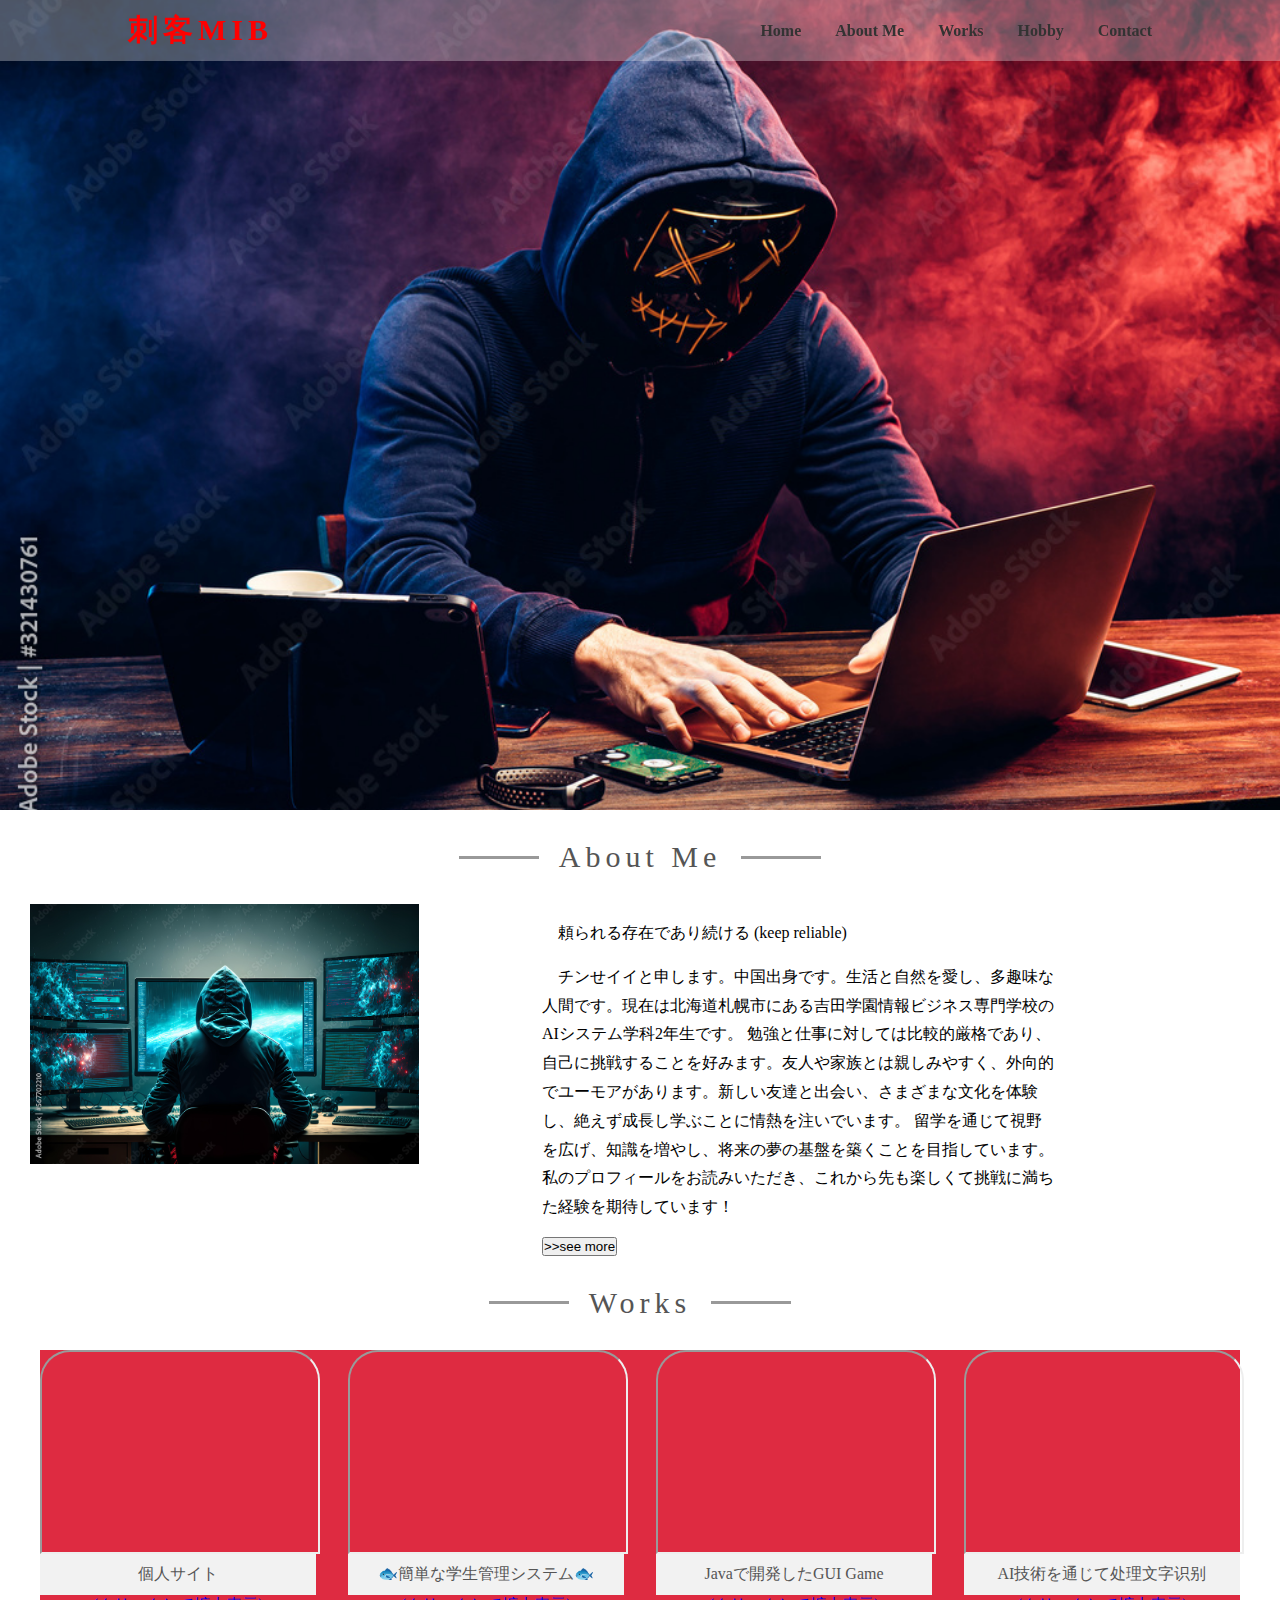
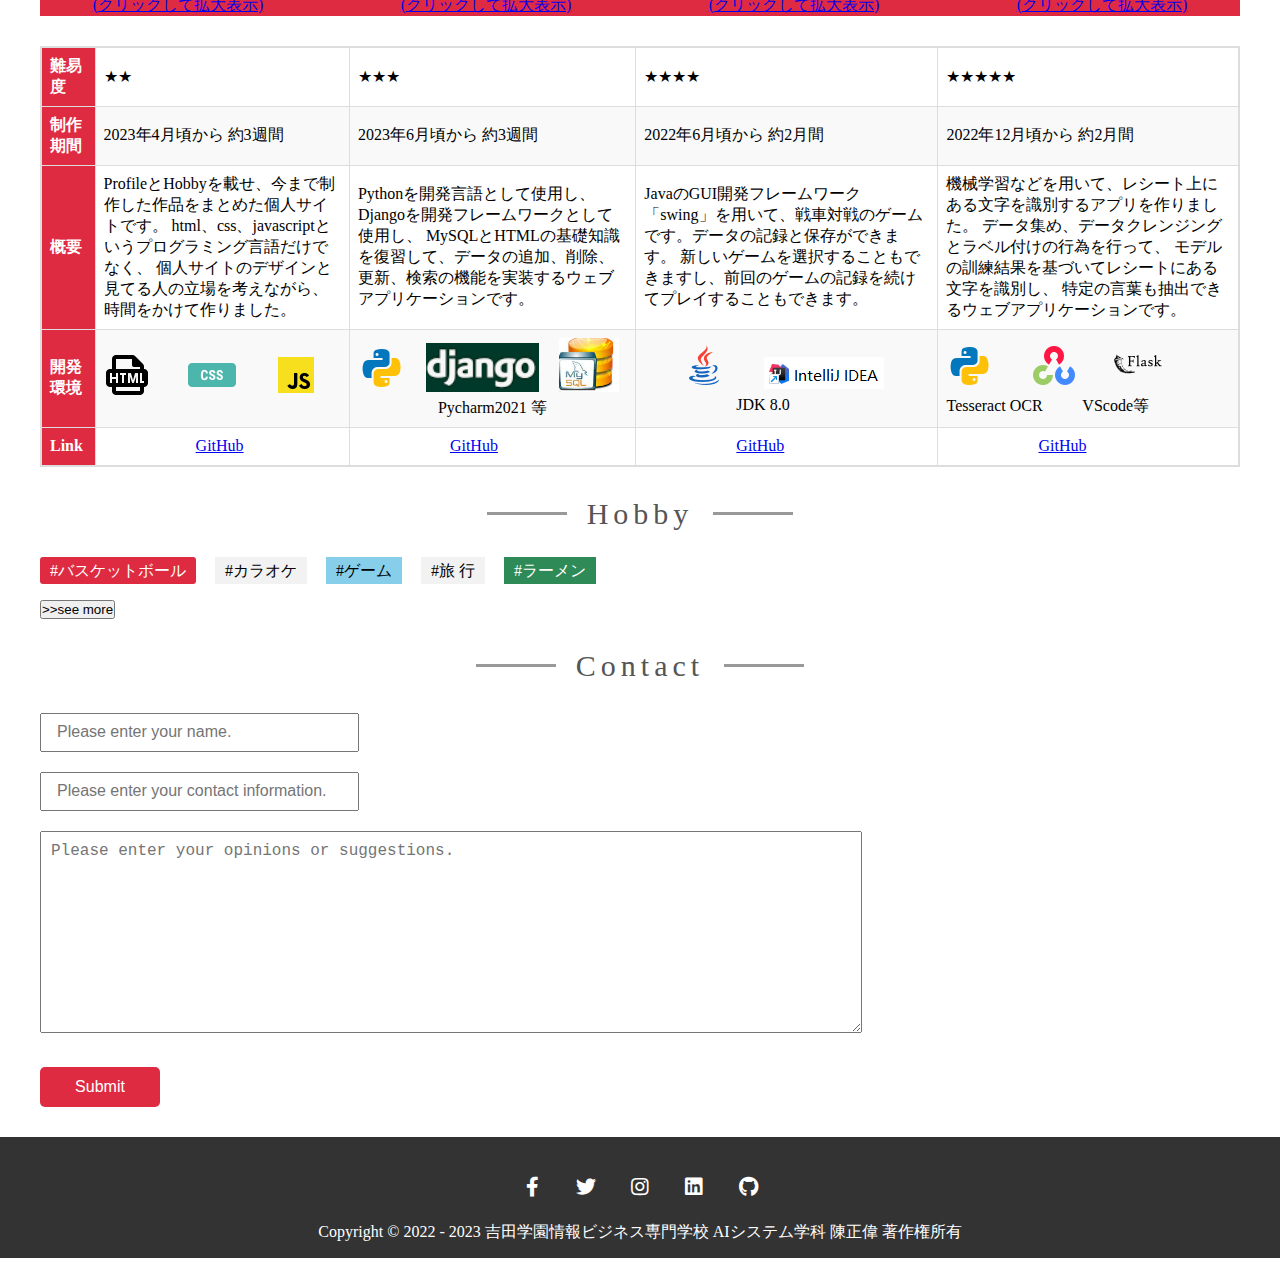
==== index.html @ 1d08d474 "想创建用户信息保存功能" ====
<!DOCTYPE html>
<html>

<head>
	<meta http-equiv="content-type" content="text/html" charset="utf-8" />
	<!-- <meta charset="utf-8" /> -->
	<title>チンせイイ個人サイト</title>
	<!-- font awesome cdn link  -->
	<link rel="stylesheet" href="https://cdnjs.cloudflare.com/ajax/libs/font-awesome/5.15.4/css/all.min.css">
	<link rel="stylesheet" href="css/style.css">
	<link rel="stylesheet" href="./bootstrap-3.4.1/fonts/">
	<script src="{% static 'plugins/bootstrap-3.4.1/js/bootstrap.min.js' %}"></script>
	<script src="https://code.jquery.com/jquery-3.6.0.min.js"></script>
	
	<style>
		/* 设置表格样式 */
		.shuoming {
			width: 100%;
			border-collapse: collapse;
			background-color: #f2f2f2;
			/* 设置表格背景颜色为浅灰色 */
			border: 2px solid #ddd;
			/* 设置表格边框样式 */
		}

		.shuoming th,
		.shuoming td {
			border: 1px solid #ddd;
			/* 设置单元格边框样式 */
			padding: 8px;
			text-align: left;
		}

		.shuoming th {
			background-color: #DE2B41;
			/* 设置表头背景颜色为绿色 */
			color: white;
			/* 设置表头文字颜色为白色 */
		}

		/* 如果需要为表格内的某些行添加不同的背景颜色，您可以通过以下方式实现 */
		.shuoming tr:nth-child(even) {
			background-color: #f9f9f9;
			/* 设置偶数行背景颜色为浅灰色 */
		}

		.shuoming tr:nth-child(odd) {
			background-color: white;
			/* 设置奇数行背景颜色为白色 */
		}


		/* 视频放大样式 */
		.video-enlarge {
			width: 600px;
			
			height: 450px;
			/* 调整为所需的放大高度 */
		}
		
	</style>

</head>



<body>

	<!-- 头部 -->
	<div class="header">
		<div class="logo">
			<h1>刺客MIB</h1>
		</div>
		<!-- 导航部分 -->
		<div class="nav">
			<a href="index.html">Home</a>
			<a href="#about">About Me</a>
			<a href="#work">Works</a>
			<a href="#like">Hobby</a>
			<a href="contact">Contact</a>
		</div>
	</div>
	<div class="banner">
		<img src="img/heike02.jpg" alt="">
	</div>
	<!-- 关于我   一般肯定是 有一张图片和一段话-->
	<!-- 标题 -->
	<div class="title">
		<div class="line"></div>
		<h3>About Me</h3>
		<div class="line"></div>
	</div>
	<div id="about">
		<div class="about-img">
			<a href="indexPre.html">
				<img src="img/heike05.jpg" alt="">
			</a>

		</div>
		<div class="about-text">

			<p>頼られる存在であり続ける (keep reliable)</p>

			<p>チンせイイと申します。中国出身です。生活と自然を愛し、多趣味な人間です。現在は北海道札幌市にある吉田学園情報ビジネス専門学校のAIシステム学科2年生です。

				勉強と仕事に対しては比較的厳格であり、自己に挑戦することを好みます。友人や家族とは親しみやすく、外向的でユーモアがあります。新しい友達と出会い、さまざまな文化を体験し、絶えず成長し学ぶことに情熱を注いでいます。
				
				留学を通じて視野を広げ、知識を増やし、将来の夢の基盤を築くことを目指しています。私のプロフィールをお読みいただき、これから先も楽しくて挑戦に満ちた経験を期待しています！
			</p>
			<a href="indexPre.html">
				<button > >>see more </button>
			</a>
		</div>
	</div>

	<!-- 我的作品   一般展示图片自己的作品和介绍-->
	<div class="title">
		<div class="line"></div>
		<h3>Works</h3>
		<div class="line"></div>
	</div>

	<div id="work">
		<ul>
			<li>
				<!-- <img src="img/zuopin07.jpg" alt=""> -->
				<iframe src="https://drive.google.com/file/d/1Jes9ri3o3M7MTe-nYRSQ0m8ZCY9Bo-SL/preview" width="100%" height="200" allow="autoplay"></iframe>
				<p>個人サイト</p>
				<a href="https://drive.google.com/file/d/1Jes9ri3o3M7MTe-nYRSQ0m8ZCY9Bo-SL/preview">
					<span>(クリックして拡大表示)</span>
				</a>

			</li>
			<li>
				<!-- <img src="img/zuopin05.jpg" alt=""> -->
				<iframe src="https://drive.google.com/file/d/11-rl1DRPvEutby7vexKLO9VJalQn4a7o/preview"width="100%" height="200" allow="autoplay"></iframe>
				<p>🐟簡単な学生管理システム🐟</p>
				<a href="https://drive.google.com/file/d/11-rl1DRPvEutby7vexKLO9VJalQn4a7o/preview">
					<span>(クリックして拡大表示)</span>
				</a>

			</li>
			<li>
				<!-- <img src="img/zuopin06.jpg" alt=""> -->
				<iframe src="https://drive.google.com/file/d/1Lo6llkr_VP6sMc1_J8HHgyztah8XBArP/preview"width="100%" height="200" allow="autoplay"></iframe>
				<p>Javaで開発したGUI Game</p>
				<a href="https://drive.google.com/file/d/1Lo6llkr_VP6sMc1_J8HHgyztah8XBArP/preview">
					<span>(クリックして拡大表示)</span>
				</a>
			</li>
			<li>
				
				<!-- <img src="img/zuopin08.jpg" alt=""> -->
				<iframe src="https://drive.google.com/file/d/1DoR5_5qiCImDtkIpQcLqRtpL9MR2WBtW/preview" width="100%" height="200" allow="autoplay"></iframe>
				<p>AI技術を通じて处理文字识别</p>
				<a href="https://drive.google.com/file/d/1DoR5_5qiCImDtkIpQcLqRtpL9MR2WBtW/preview">
					<span>(クリックして拡大表示)</span>
				</a>

			</li>

		</ul>
		<ul>

			<div>
				<table class="shuoming">
					<tr>
						<th>難易度</th>
						<td>★★</td>
						<td>★★★</td>
						<td>★★★★</td>
						<td>★★★★★</td>
					</tr>
					<tr>
						<th>制作期間</th>
						<td>2023年4月頃から 約3週間</td>
						<td>2023年6月頃から 約3週間</td>
						<td>2022年6月頃から 約2月間</td>
						<td>2022年12月頃から 約2月間</td>
					</tr>
					<tr>
						<th>概要</th>
						<td>
							ProfileとHobbyを載せ、今まで制作した作品をまとめた個人サイトです。 html、css、javascriptというプログラミング言語だけでなく、
							 個人サイトのデザインと見てる人の立場を考えながら、時間をかけて作りました。
						</td>
						<td>
							Pythonを開発言語として使用し、Djangoを開発フレームワークとして使用し、
							MySQLとHTMLの基礎知識を復習して、データの追加、削除、更新、検索の機能を実装するウェブアプリケーションです。
						</td>
						<td>
							
							JavaのGUI開発フレームワーク「swing」を用いて、戦車対戦のゲームです。データの記録と保存ができます。
							新しいゲームを選択することもできますし、前回のゲームの記録を続けてプレイすることもできます。
							
		
						</td>
						<td>
							機械学習などを用いて、レシート上にある文字を識別するアプリを作りました。 
							データ集め、データクレンジングとラベル付けの行為を行って、
							モデルの訓練結果を基づいてレシートにある文字を識別し、 特定の言葉も抽出できるウェブアプリケーションです。
						</td>
					</tr>
					<tr>
						<th>開発環境</th>
						<td>
							<img src="./img/html-icon.png" alt="opencv" />&#12288;&#12288;
						
							<img src="./img/css-icon.png" alt="opencv" />&#12288;&#12288;
							<img src="./img/js-icon.png" alt="opencv" />&#12288;
						</td>

						<td>
							<img src="./img/python.png" alt="python" />&#12288;
							<img src="./img/Django.png" alt="Django" />&#12288;
							<img src="./img/mysql.png" alt="mysql" />&#12288;
							<br>
							&#12288;&#12288;&#12288;&#12288;&#12288;Pycharm2021 等
						</td>
						<td>
							&#12288;&#12288;
							<img src="./img/java-icon.png" alt="Java" />&#12288;&#12288;
							<img src="./img/idea.png" alt="Java" />&#12288;
							<br>
							&#12288;&#12288; &#12288;&#12288; &#12288; JDK 8.0

						</td>

						<td>
							<img src="./img/python.png" alt="python" />&#12288;&#12288;
							<img src="./img/opencv.png" alt="opencv" />&#12288;&#12288;
							<img src="./img/flask.png" alt="flask" /><br>
							Tesseract OCR &#12288;&#12288; VScode等

						</td>


					</tr>

					<tr>
						<th>Link</th>
						<td>
							&#12288;&#12288; &#12288;&#12288; &#12288;
							<a class="resume-github-link"
								href="https://github.com/zwchin08/Mysite"
								target="_blank">GitHub</a>
						</td>
						<td>
							&#12288;&#12288; &#12288;&#12288; &#12288;
							<a class="resume-github-link"
								href="https://github.com/zwchin08/StudentManagement"
								target="_blank">GitHub</a>
						</td>
						<td>
							&#12288;&#12288; &#12288;&#12288; &#12288;
							<a class="resume-github-link" href="https://github.com/zwchin08/TankBattleGame"
								target="_blank">GitHub</a>
						</td>
						<td>
							&#12288;&#12288; &#12288;&#12288; &#12288;
							<a class="resume-github-link"
								href="https://github.com/zwchin08/TextRecognition"
								target="_blank">GitHub</a>
						</td>


					</tr>
				</table>
			</div>

		</ul>
	</div>
	<!-- 个人爱好   一般展示图片-->
	<div class="title">
		<div class="line"></div>
		<h3>Hobby</h3>
		<div class="line"></div>
	</div>
	<div id="like">

		<div>
			<span>#バスケットボール</span>
			<span>#カラオケ</span>
			<span>#ゲーム</span>
			<span>#旅 行</span>
			<span>#ラーメン</span>
		</div>
		<br>
		<div>
			<a href="like1.html">
				<button> >>see more </button>
			</a>
		</div>

	</div>
	<!-- 联系我  -->
	<div class="title" id="contact">
		<div class="line"></div>
		<h3>Contact</h3>
		<div class="line"></div>
	</div>
	<!-- <div class="contact">
		<form action="">
			<input type="text" placeholder="Please enter your name.">
			<input type="text" placeholder="Please enter your contact information.">
			<textarea name="" id="" cols="80" rows="10"
				placeholder="Please enter your opinions or suggestions."></textarea>
			<button>Submit</button>

		</form>
	</div> -->
	<div class="contact">
        <form id="contact-form">
            <input type="text" id="name" placeholder="Please enter your name.">
            <input type="text" id="contactInfo" placeholder="Please enter your contact information.">
            <textarea id="opinions" cols="80" rows="10" placeholder="Please enter your opinions or suggestions."></textarea>
            <button type="submit">Submit</button>
        </form>
    </div>

	<div class="footer">
		
		<div class="share">
			<a href="https://www.facebook.com/profile.php?id=100071946044718" class="fab fa-facebook-f"></a>
			<a href="https://twitter.com/5zy7NLujd7Fn9L0" class="fab fa-twitter"></a>
			<a href="https://www.instagram.com/zhengwei.chen/" class="fab fa-instagram"></a>
			<a href="https://www.linkedin.com/in/zw-%E3%83%81%E3%83%B3-874b57286/" class="fab fa-linkedin"></a>
			<a href="https://github.com/zwchin08" class="fab fa-github"></a>
		</div>

		<p>Copyright © 2022 - 2023 吉田学園情報ビジネス専門学校 AIシステム学科 陳正偉 著作権所有</p>
	</div>

	<!-- 下面部分是自己想把用户输入的信息保存到数据库的 -->

	<script>
        $(document).ready(function () {
            $("#contact-form").submit(function (event) {
                event.preventDefault();
                var name = $("#name").val();
                var contactInfo = $("#contactInfo").val();
                var opinions = $("#opinions").val();

                // Send data to the backend
                $.ajax({
                    type: "POST",
                    url: "/submit_feedback", // Replace with your backend URL
                    data: {
                        name: name,
                        contactInfo: contactInfo,
                        opinions: opinions
                    },
                    success: function (response) {
                        alert("Data saved successfully!");
                    },
                    error: function (xhr, status, error) {
                        alert("Error saving data: " + error);
                    }
                });
            });
        });
    </script>

</body>

</html>
---- css/style.css ----
*{
	margin: 0;
	padding: 0;
}
/* 使用弹性布局方便一些；上下居中；两端对齐  flex阮一峰*/
/* position: fixed;
	top: 0;
	left: 0;
	这三项是让主页的log和后边的导航栏在图片背景上显示出来而不是直接在上边显示
	 */
.header{
	position: fixed;
	top: 0;
	left: 0;
	display: flex;
	align-items: center;
	justify-content: space-between;
	width: 80%;
	padding: 10px 10%;
	/* 255是白色；最后的0.3是调整透明度的 */
	background-color: rgb(255,255,255,0.3);
}
.logo h1{
	color:red;
	letter-spacing: 5px;
	font-size: 30px;
}
/* 去掉默认属性下划线 */
.nav a{
	/* 颜色使用默认色因为是链接 */
	text-decoration: none; 
	color: #333;
	font-size: 16px;
	font-weight: bolder;
	margin-left: 30px;

}
.banner{
	width: 100%;
	/* 下面是显示整个图片的百分比 */
	height:90vh;
	
}
.banner img{
	width: 100%;
	height: 100%;
	/* 下面的属性是将图片自动裁剪 */
	object-fit: cover;
}
.title{
	display: flex;
	align-items: center;
	justify-content: center;
	margin-top: 30px;
}
.title h3{
	text-align:center;
	font-size: 30px;
	color: #555;
	letter-spacing: 5px;
	/* margin: 0 20px 0 20px; */
	margin: 0 20px;
	font-weight: normal;
}
.title .line{
	width: 80px;
	height: 3px;
	background: #999;
}
#about{
	/* 	display: flex;
	justify-content: space-between;表示的是在下一级的div显示是弹性的；然后两端对齐 */
	display: flex;
	justify-content: space-between;
	width: 80%;	
	margin: 30px;
}
.about-img{
	width: 38%;
	/* height:250px; */
	
}
.about-img img{
	width: 100%;
	/* 继承父级的高度 */
	height: 100;
	object-fit: cover;
}
.about-text{
	width: 50%;
}
.about-text p{
	/* line-height: 1.8;
	text-indent: 2em;行间距和首行缩进 */
	line-height: 1.8;
	text-indent: 1em;
	margin: 15px 0;
}
#work ul{
	display: flex;
	justify-content: space-between;
	width: 1200px;
	margin: 30px auto;
	background: #DE2B41;
}
#work ul li{
	list-style: none;
	width: 23%;
}
#work ul li img{
	display: block;
	width: 100%;
	height: 200px;
	/* border-radius: 30px;显示的东西有三十度的弧形 */
	border-radius: 30px 30px 0 0;
	object-fit: cover;
}

#work ul li iframe{
	display: block;
	width: 100%;
	height: 200px;
	/* border-radius: 30px;显示的东西有三十度的弧形 */
	border-radius: 30px 30px 0 0;
	object-fit: cover;
}

#work ul li p{
	padding: 10px;
	text-align: center;
	font-size: bold;
	color: #555;
	background: #f2f2f2;
}
#work ul li span{
	display: flex;
	justify-content: center;
	
}

#like{
	width: 1200px;
	margin: 30px auto;
}
#like span{
	background: #f2f2f2;
	padding: 5px 10px;  
	margin-right: 15px;
}
#like span:first-child{
	background: #DE2B41;
	border-radius: 3px;
}
#like span:first-child{
	background: #DE2B41;
	color: #FFF;
}
#like span:nth-child(3){
	background: skyblue;

}
#like span:last-child{
	background: seagreen;
	color: #FFF;
}
.contact{
	width: 1200px;
	margin: 30px auto;
}
.contact input{
	display: block;
	width: 300px;
	height: 35px;
	padding-left: 15px;
	margin-bottom: 20px;
	font-size: 16px;
}
.contact textarea{
outline: none;
padding: 10px;
width: 800px;
font-size: 16px;
}
.contact button{
	cursor: pointer;
	display: block;
	width: 120px;
	height: 40px;
	margin-top:30px;
	background: #DE2B41;
	border: none;
	color: #FFF;
	border-radius:5px;
	font-size: 16px;
}
.footer{
	text-align: center;
	color: #FFF;
	background: #333;
	padding: 15px 0;
}
.footer  .share{
  margin:10px 0;
}

.footer .share a{
  text-decoration: none; 
  height: 50px;
  width: 50px;
  line-height: 50px;
  font-size: 20px;
  border-radius: 50%;
  color:var(--black);
  background: var(--light-bg);
  color: #FFF;
}
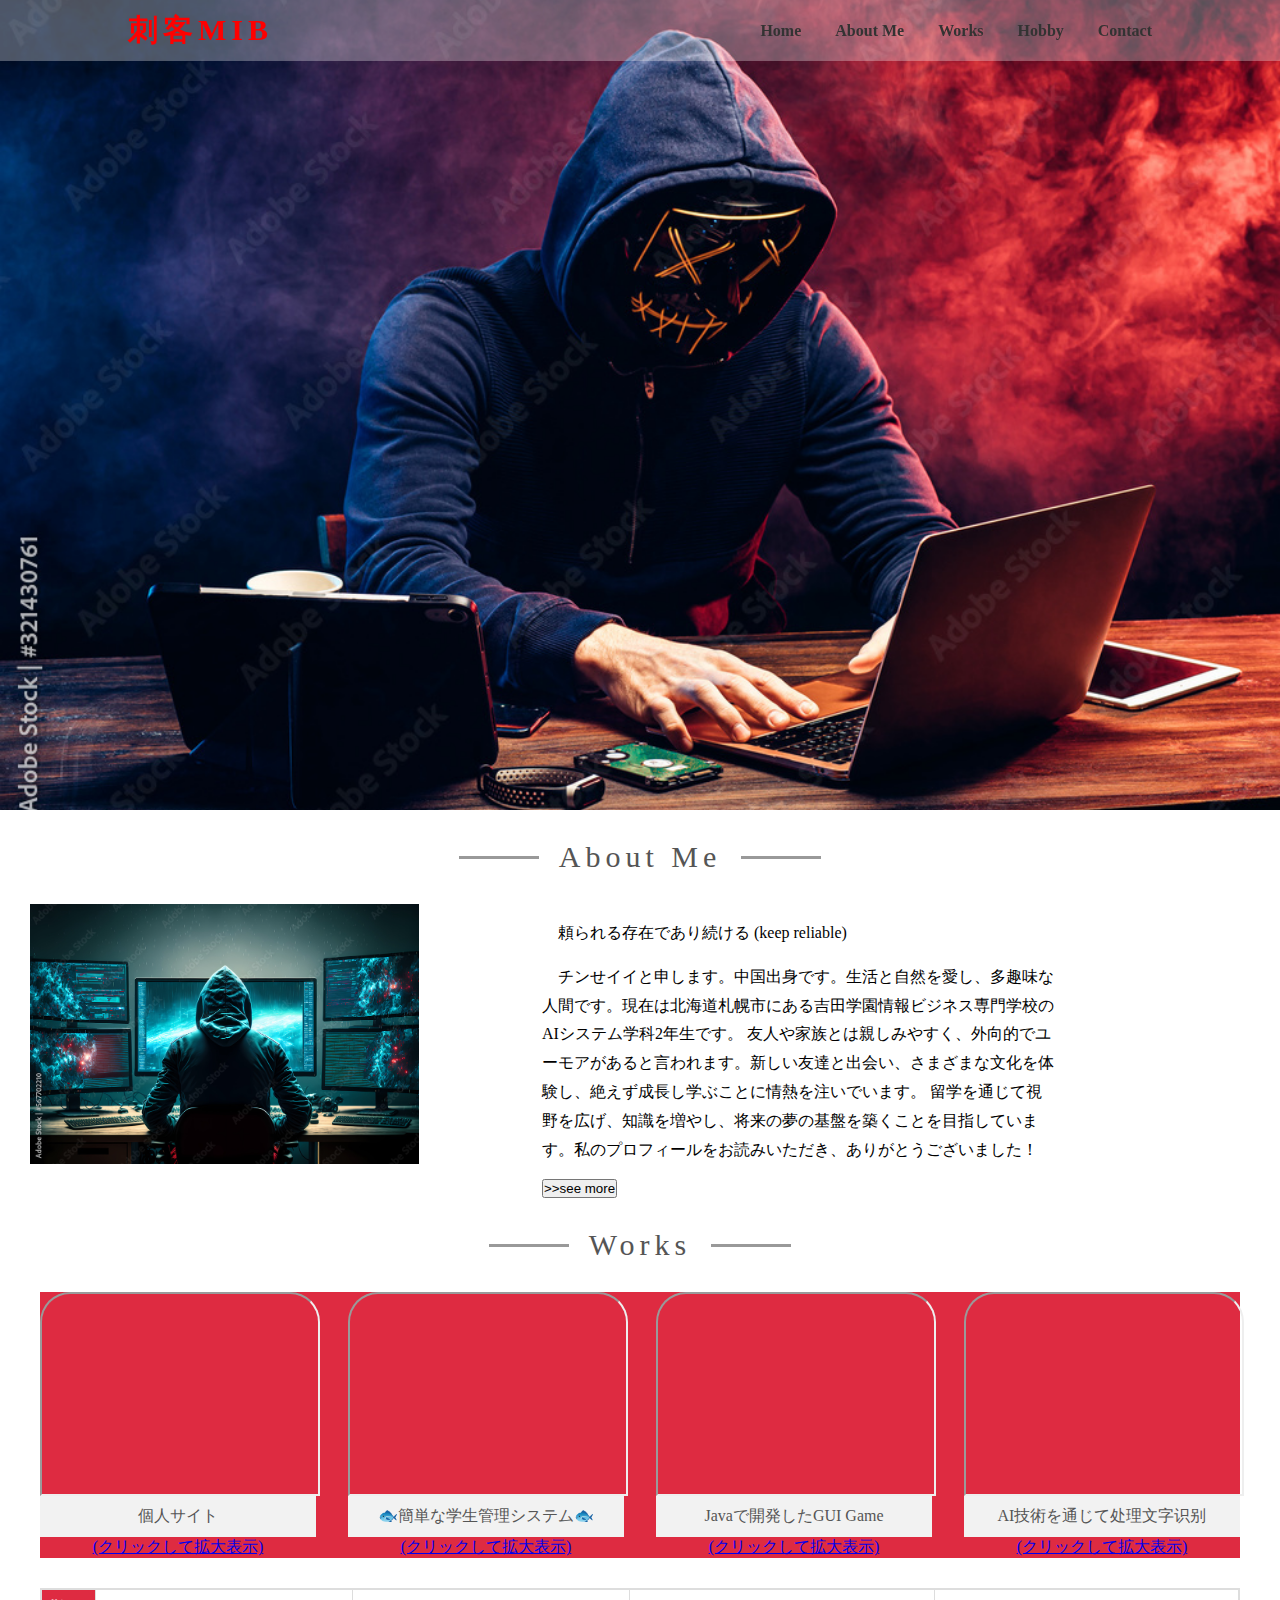
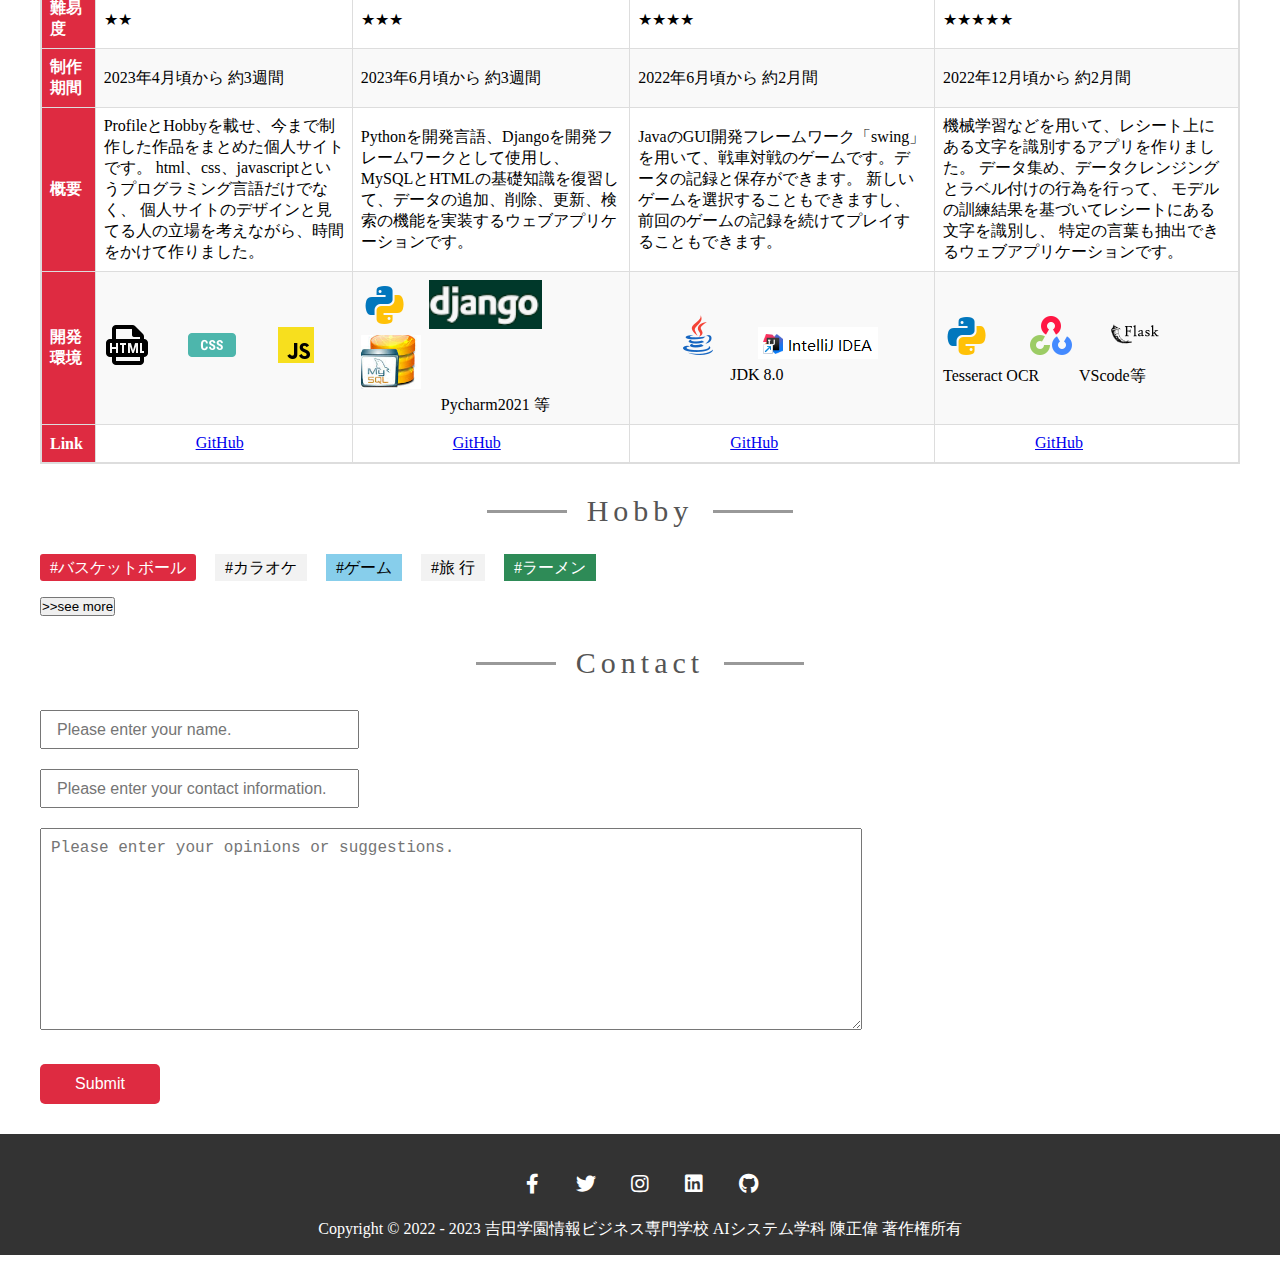
==== commit 37eef67c: "1" ====
--- a/index.html
+++ b/index.html
@@ -103,9 +103,9 @@
 
 			<p>チンせイイと申します。中国出身です。生活と自然を愛し、多趣味な人間です。現在は北海道札幌市にある吉田学園情報ビジネス専門学校のAIシステム学科2年生です。
 
-				勉強と仕事に対しては比較的厳格であり、自己に挑戦することを好みます。友人や家族とは親しみやすく、外向的でユーモアがあります。新しい友達と出会い、さまざまな文化を体験し、絶えず成長し学ぶことに情熱を注いでいます。
+				友人や家族とは親しみやすく、外向的でユーモアがあると言われます。新しい友達と出会い、さまざまな文化を体験し、絶えず成長し学ぶことに情熱を注いでいます。
 				
-				留学を通じて視野を広げ、知識を増やし、将来の夢の基盤を築くことを目指しています。私のプロフィールをお読みいただき、これから先も楽しくて挑戦に満ちた経験を期待しています！
+				留学を通じて視野を広げ、知識を増やし、将来の夢の基盤を築くことを目指しています。私のプロフィールをお読みいただき、ありがとうございました！
 			</p>
 			<a href="indexPre.html">
 				<button > >>see more </button>
@@ -185,7 +185,7 @@
 							 個人サイトのデザインと見てる人の立場を考えながら、時間をかけて作りました。
 						</td>
 						<td>
-							Pythonを開発言語として使用し、Djangoを開発フレームワークとして使用し、
+							Pythonを開発言語、Djangoを開発フレームワークとして使用し、
 							MySQLとHTMLの基礎知識を復習して、データの追加、削除、更新、検索の機能を実装するウェブアプリケーションです。
 						</td>
 						<td>
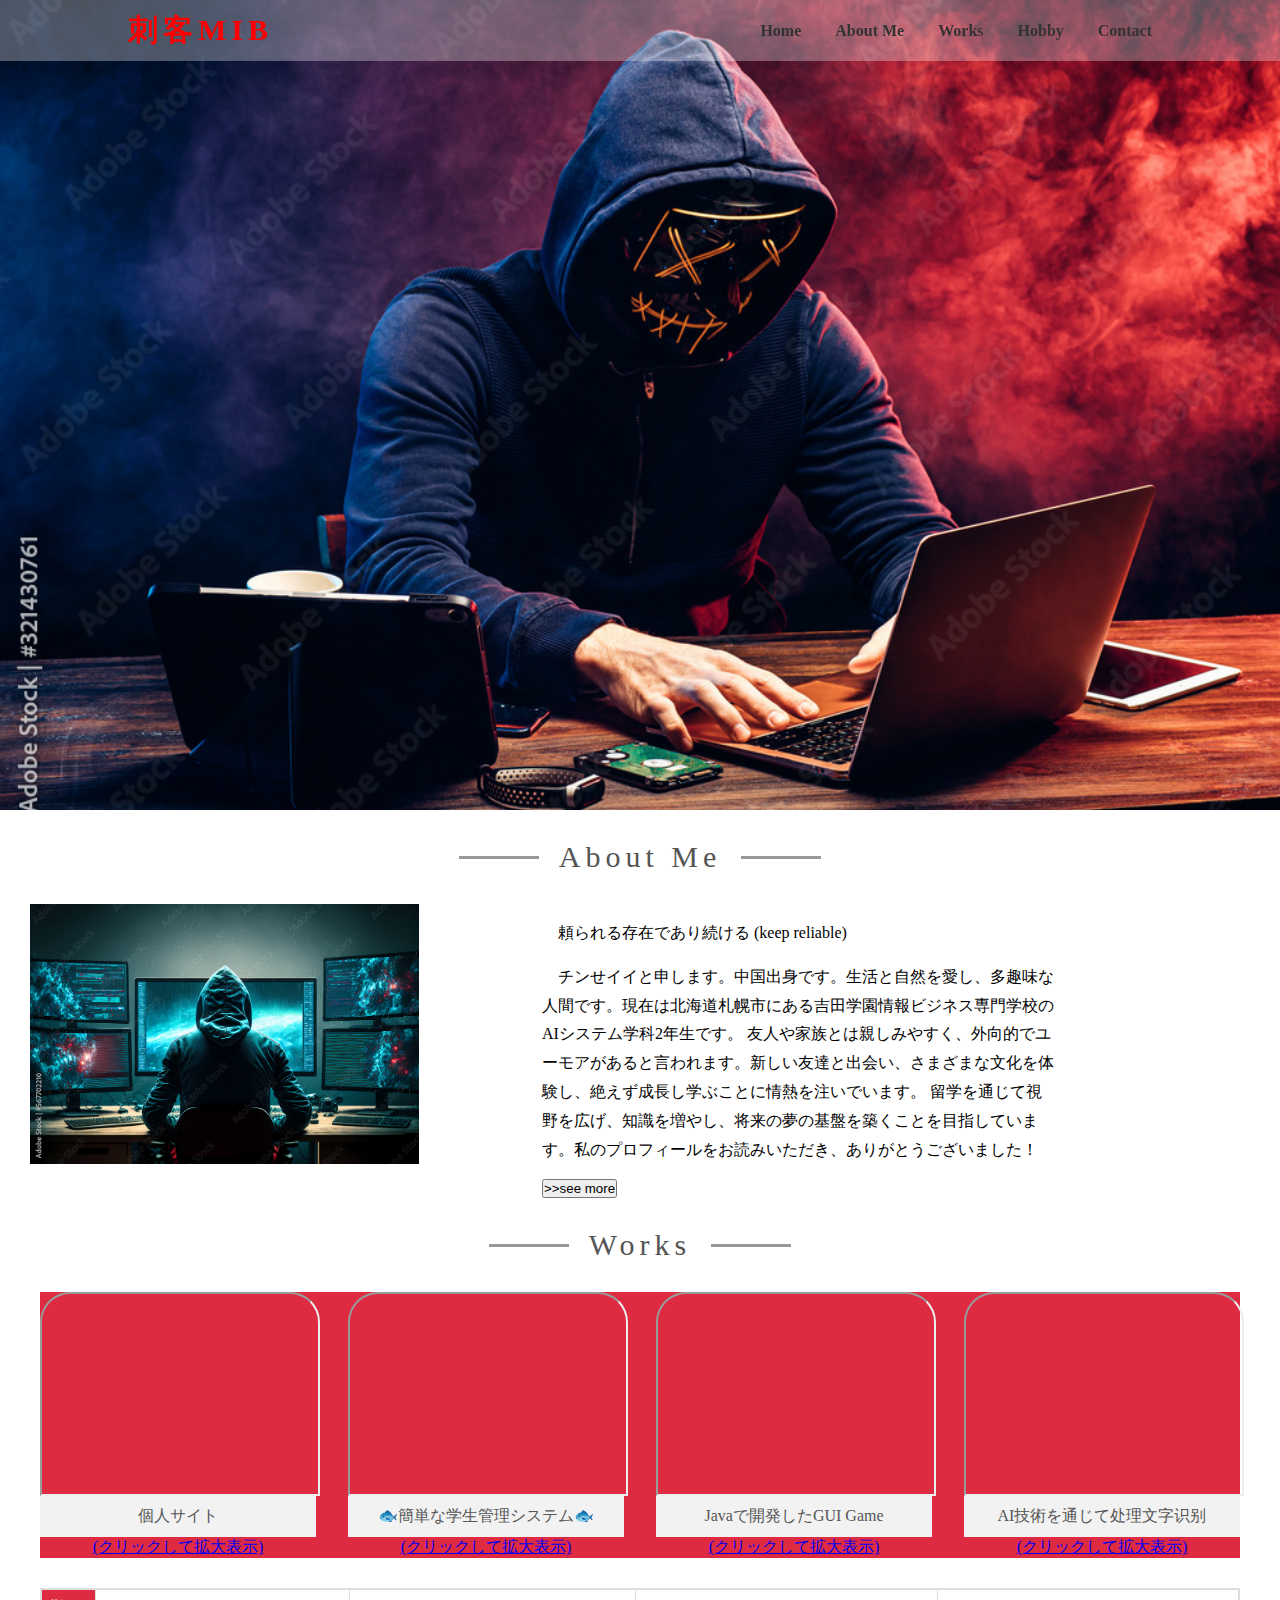
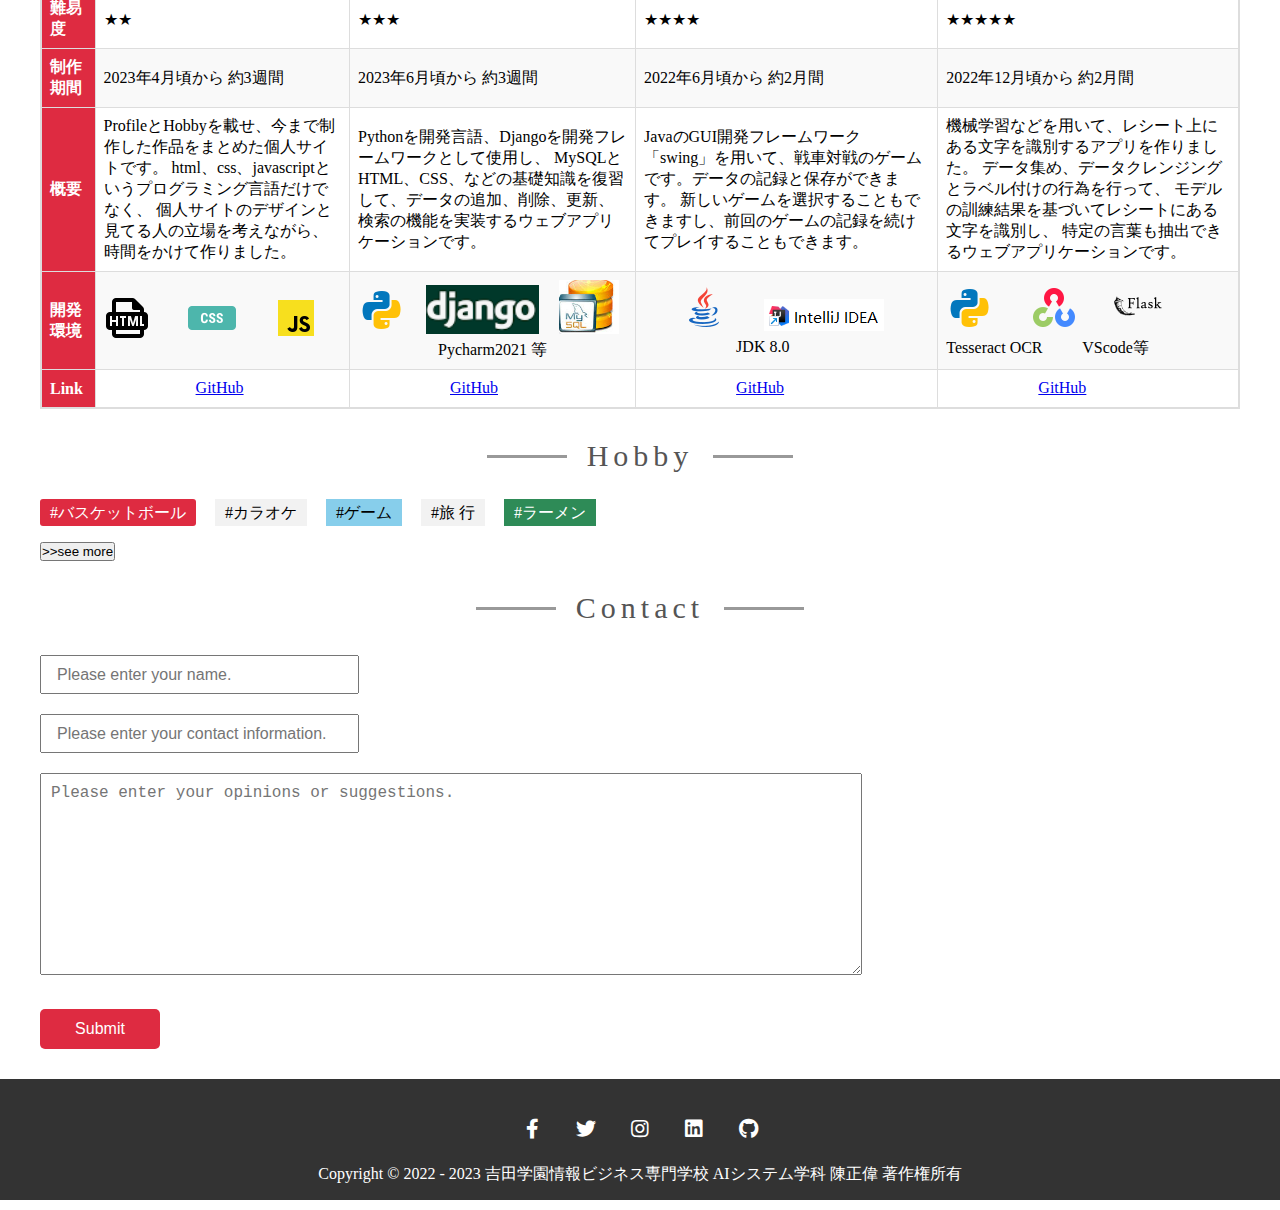
==== commit e217b610: "1" ====
--- a/index.html
+++ b/index.html
@@ -186,7 +186,7 @@
 						</td>
 						<td>
 							Pythonを開発言語、Djangoを開発フレームワークとして使用し、
-							MySQLとHTMLの基礎知識を復習して、データの追加、削除、更新、検索の機能を実装するウェブアプリケーションです。
+							MySQLとHTML、CSS、などの基礎知識を復習して、データの追加、削除、更新、検索の機能を実装するウェブアプリケーションです。
 						</td>
 						<td>
 							
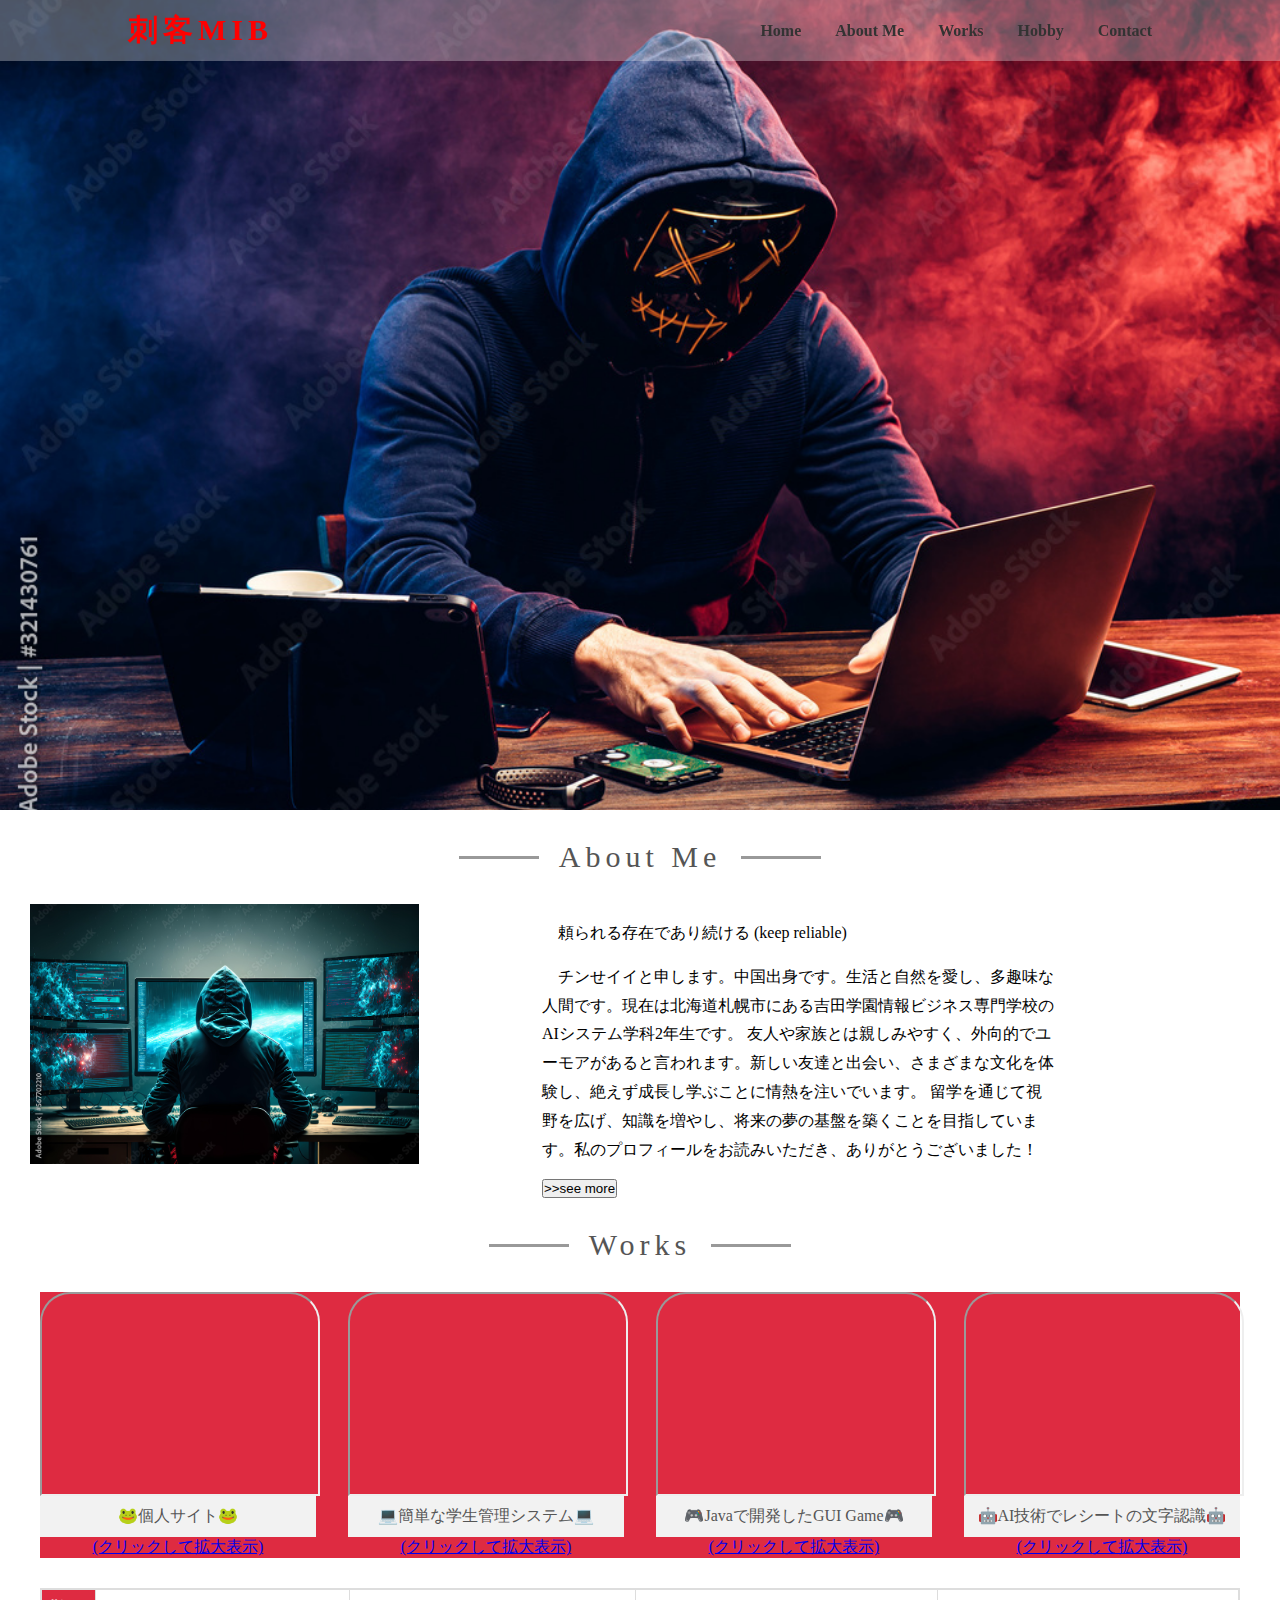
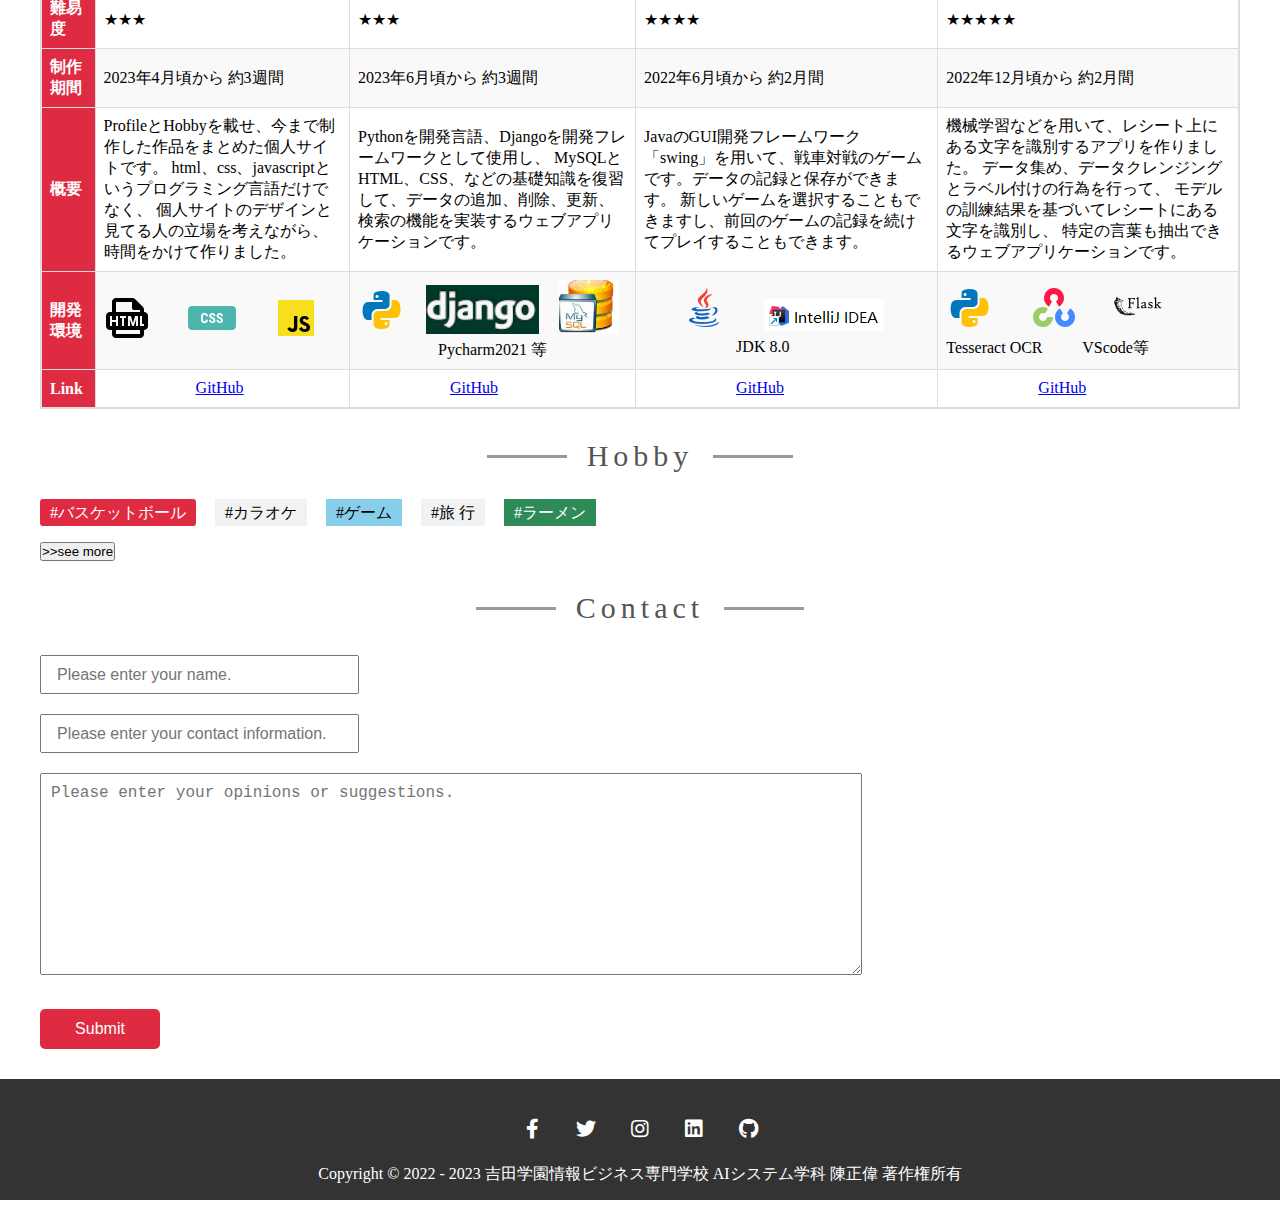
==== commit ae5b1d8a: "重新 剪辑的视频上传" ====
--- a/index.html
+++ b/index.html
@@ -124,36 +124,37 @@
 		<ul>
 			<li>
 				<!-- <img src="img/zuopin07.jpg" alt=""> -->
-				<iframe src="https://drive.google.com/file/d/1Jes9ri3o3M7MTe-nYRSQ0m8ZCY9Bo-SL/preview" width="100%" height="200" allow="autoplay"></iframe>
-				<p>個人サイト</p>
-				<a href="https://drive.google.com/file/d/1Jes9ri3o3M7MTe-nYRSQ0m8ZCY9Bo-SL/preview">
+				<!-- <iframe src="https://drive.google.com/file/d/1Jes9ri3o3M7MTe-nYRSQ0m8ZCY9Bo-SL/preview" width="100%" height="200" allow="autoplay"></iframe> -->
+				<iframe src="https://drive.google.com/file/d/1edDmjG218v02Y-UWn4M6bYh9RZDnpeg1/preview" width="100%" height="200" allow="autoplay"></iframe>
+				<p>🐸個人サイト🐸</p>
+				<a href="https://drive.google.com/file/d/1edDmjG218v02Y-UWn4M6bYh9RZDnpeg1/preview">
 					<span>(クリックして拡大表示)</span>
 				</a>
 
 			</li>
 			<li>
 				<!-- <img src="img/zuopin05.jpg" alt=""> -->
-				<iframe src="https://drive.google.com/file/d/11-rl1DRPvEutby7vexKLO9VJalQn4a7o/preview"width="100%" height="200" allow="autoplay"></iframe>
-				<p>🐟簡単な学生管理システム🐟</p>
-				<a href="https://drive.google.com/file/d/11-rl1DRPvEutby7vexKLO9VJalQn4a7o/preview">
+				<iframe src="https://drive.google.com/file/d/1pMzuHisVKSF7I4gmzYZmrC4r4c1d5DQx/preview" width="100%" height="200" allow="autoplay"></iframe>
+				<p>💻簡単な学生管理システム💻</p>
+				<a href="https://drive.google.com/file/d/1pMzuHisVKSF7I4gmzYZmrC4r4c1d5DQx/preview">
 					<span>(クリックして拡大表示)</span>
 				</a>
 
 			</li>
 			<li>
 				<!-- <img src="img/zuopin06.jpg" alt=""> -->
-				<iframe src="https://drive.google.com/file/d/1Lo6llkr_VP6sMc1_J8HHgyztah8XBArP/preview"width="100%" height="200" allow="autoplay"></iframe>
-				<p>Javaで開発したGUI Game</p>
-				<a href="https://drive.google.com/file/d/1Lo6llkr_VP6sMc1_J8HHgyztah8XBArP/preview">
+				<iframe src="https://drive.google.com/file/d/1lmF5ET7WR5KkFAaQhZ7_1M91EFMDburL/preview" width="100%" height="200" allow="autoplay"></iframe>
+				<p>🎮Javaで開発したGUI Game🎮</p>
+				<a href="https://drive.google.com/file/d/1lmF5ET7WR5KkFAaQhZ7_1M91EFMDburL/preview" >
 					<span>(クリックして拡大表示)</span>
 				</a>
 			</li>
 			<li>
 				
 				<!-- <img src="img/zuopin08.jpg" alt=""> -->
-				<iframe src="https://drive.google.com/file/d/1DoR5_5qiCImDtkIpQcLqRtpL9MR2WBtW/preview" width="100%" height="200" allow="autoplay"></iframe>
-				<p>AI技術を通じて处理文字识别</p>
-				<a href="https://drive.google.com/file/d/1DoR5_5qiCImDtkIpQcLqRtpL9MR2WBtW/preview">
+				<iframe src="https://drive.google.com/file/d/1uKIFsZf2geyy9lzT4KK8mD95wVLkFHDV/preview" width="100%" height="200" allow="autoplay"></iframe>
+				<p>🤖AI技術でレシートの文字認識🤖</p>
+				<a href="https://drive.google.com/file/d/1uKIFsZf2geyy9lzT4KK8mD95wVLkFHDV/preview">
 					<span>(クリックして拡大表示)</span>
 				</a>
 
@@ -166,7 +167,7 @@
 				<table class="shuoming">
 					<tr>
 						<th>難易度</th>
-						<td>★★</td>
+						<td>★★★</td>
 						<td>★★★</td>
 						<td>★★★★</td>
 						<td>★★★★★</td>
@@ -299,16 +300,7 @@
 		<h3>Contact</h3>
 		<div class="line"></div>
 	</div>
-	<!-- <div class="contact">
-		<form action="">
-			<input type="text" placeholder="Please enter your name.">
-			<input type="text" placeholder="Please enter your contact information.">
-			<textarea name="" id="" cols="80" rows="10"
-				placeholder="Please enter your opinions or suggestions."></textarea>
-			<button>Submit</button>
-
-		</form>
-	</div> -->
+	
 	<div class="contact">
         <form id="contact-form">
             <input type="text" id="name" placeholder="Please enter your name.">
